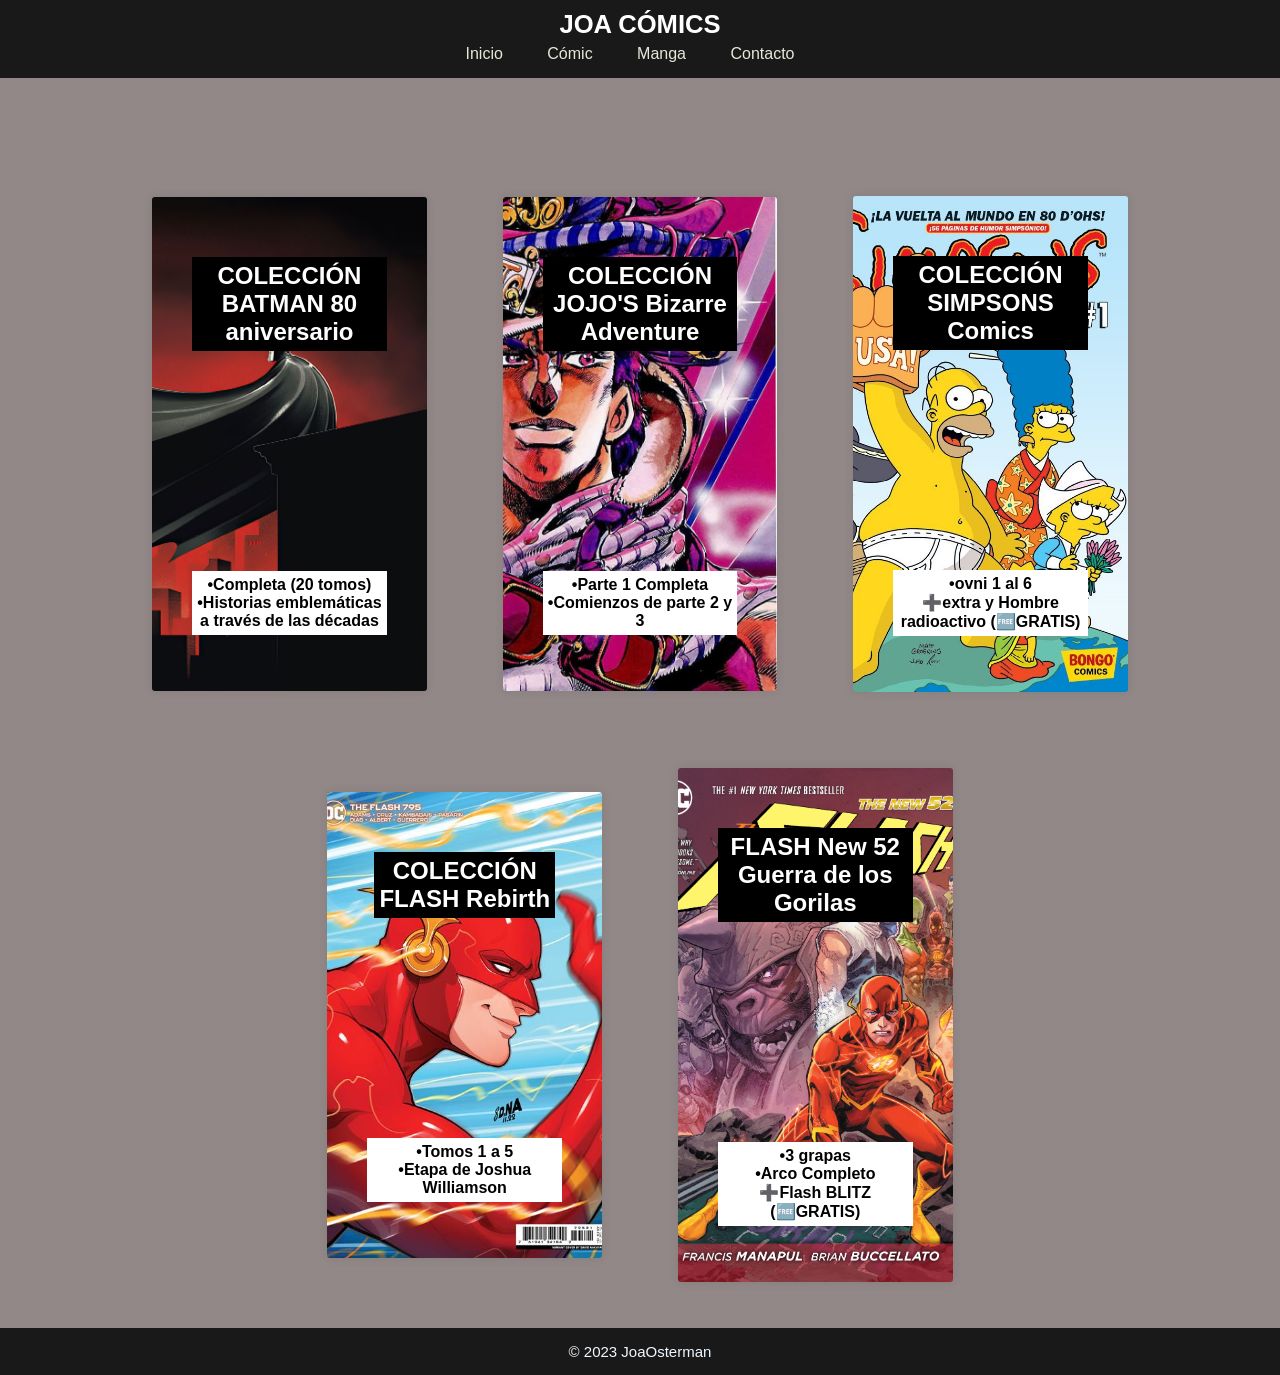
==== index.html @ be12bb25 "Add files via upload" ====
<!DOCTYPE html>
    <html lang="en">
    <head>
        <meta charset="UTF-8">
        <meta name="viewport" content="width=device-width, initial-scale=1.0">
        <title>Joa Comics</title>
        <link rel="stylesheet" href="styles.css">
        <link rel="icon" href="/images/favicon.ico" type="image/x-icon">

    </head>
    
    <body class="body-inicio">

        <header>
            <h1>JOA CÓMICS</h1>
            <nav>
                <ul>
                    <li><a href="index.html">Inicio</a></li>
                    <li class="dropdown">
                        <a href="comic.html" class="dropbtn">Cómic</a>
                        <div class="dropdown-content">
                            <a href="comic.html?filtro=dc">DC</a>
                            <a href="comic.html?filtro=marvel">Marvel</a>
                            <a href="comic.html?filtro=batman">Batman</a>
        
                        </div>
                    </li>                  
                    <li><a href="comic.html?filtro=jojos">Manga</a></li>
  
                    <li><a href="contacto.html">Contacto</a></li>
                </ul>
            </nav>
        </header>



        <main>
            <div class="contenedor">
                <!-- Tarjeta de Batman -->
                <div class="tarjeta tarjeta-batman">
                    <a href="comic.html?filtro=batman">
                        <div class="contenido-tarjeta">
                            <h2>COLECCIÓN<br>BATMAN 80 aniversario</h2>
                            <p>•Completa (20 tomos)<br>•Historias emblemáticas a través de las décadas</p>
                        </div>
                    </a>
                </div>
        
                <!-- Tarjeta de JOJO'S Bizarre Adventure -->
                <div class="tarjeta tarjeta-jojos">
                    <a href="comic.html?filtro=jojos">
                        <div class="contenido-tarjeta">
                            <h2>COLECCIÓN<br>JOJO'S Bizarre Adventure</h2>
                            <p>•Parte 1 Completa<br>•Comienzos de parte 2 y 3</p>
                        </div>
                    </a>
                </div>

                <!-- Tarjeta de Simpsons Comics -->
                <div class="tarjeta tarjeta-simpsons">
                    <a href="comic.html?filtro=simpsons">
                        <div class="contenido-tarjeta">
                            <h2>COLECCIÓN<br>SIMPSONS Comics</h2>
                            <p>•ovni 1 al 6<br>➕extra y Hombre radioactivo (🆓GRATIS)</p>
                        </div>
                    </a>
                </div>
        
                <!-- Tarjeta de FLASH Rebirth -->
                <div class="tarjeta tarjeta-flash-rebirth">
                    <a href="comic.html?filtro=flashrebirth">
                        <div class="contenido-tarjeta">
                            <h2>COLECCIÓN<br>FLASH Rebirth</h2>
                            <p>•Tomos 1 a 5<br>•Etapa de Joshua Williamson</p>
                        </div>
                    </a>
                </div>
        
                <!-- Tarjeta de FLASH New 52 -->
                <div class="tarjeta tarjeta-flash-new52">
                    <a href="comic.html?filtro=flashnew52">
                        <div class="contenido-tarjeta">
                            <h2>FLASH New 52<br>Guerra de los Gorilas</h2>
                            <p>•3 grapas<br>•Arco Completo<br>➕Flash BLITZ (🆓GRATIS)</p>
                        </div>
                    </a>
                </div>
            </div>
        </main>
        

    

        <footer>
            <p>&copy; 2023 JoaOsterman</p>
        </footer>



        <script src="script.js"></script>

    </body>
    </html>
---- styles.css ----
body {
    font-family: Arial, sans-serif;
    background-color: #928888;
    margin: 0;
    padding: 0;
    display: flex;
    justify-content: center;
    flex-direction: column;
    min-height: 100vh;

}


/*######################### F O N D O S   C O L O R E S ######################### */

body.filtro-superheroes {
margin: auto;
}


/*######################### H E A D E R ######################### */
header {
    position: fixed;
    top: 0;
    width: 100%;
    background-color: #1a1919;
    color: #ffffff;
    text-align: center;
    padding: 10px 0;
    z-index: 1000;
    transition: padding 0.3s ease, height 0.3s ease;
}

h1 {
    margin: 0;
    font-size: 1.6em;
    height: 30px;
    overflow: hidden;
    transition: height 0.3s ease;
}

nav ul {
    list-style: none;
    margin: 0;
    padding: 0;
}

nav ul li {
    display: inline-block;
    position: relative;
    margin-right: 20px;
}

nav a {
    display: block;
    padding: 5px 10px;
    text-decoration: none;
    color: #e7e7d8;
}

.dropdown {
    display: inline-block;
}

.dropdown-content {
    display: none;
    position: absolute;
    background-color: #e9e2e2;
    box-shadow: 0 8px 16px rgba(0, 0, 0, 0.2);
    z-index: 1;
}

.dropdown-content a {
    color: #080808;
    padding: 12px 16px;
    display: block;
    text-decoration: none;
}

.dropdown-content a:hover {
    background-color: #555;
}

.dropdown:hover .dropdown-content {
    display: block;
}

header.scrolled {
    padding: 10px 0;
}

header.scrolled h1 {
    height: 0;
}



/*######################### S E P A R A D O R ######################### */





/*######################### C O N T A C T O  ######################### */
.section-instagram {
    display: flex;
    justify-content: center;
    align-items: center;
    text-align: center;
    margin: 0;
}

.tarjeta-instagram {
    background-color: white;
    padding: 20px;
    border-radius: 8px;
    box-shadow: 0 0 10px rgba(0, 0, 0, 0.1);
    max-width: 300px;
    margin: 0 auto;
}

.tarjeta-instagram img {
    border-radius: 50%;
    max-width: 100%;
    height: auto;
}

.tarjeta-instagram h2 {
    color: #333;
}

.tarjeta-instagram p {
    color: #312e2e;
}

/*######################### S E C C I O N E S ######################### */



section {
    margin-top: 0;
    display: flex;
    flex-wrap: wrap;
    justify-content: space-around;



}

.section-menu-lateral{
    margin-left: 50px;

}

.libro {
    position: relative;
    background-color: #333;
    border: 1px solid #494444;
    color: #fff;
    border-radius: 5px;
    box-shadow: 0 2px 10px rgba(0, 0, 0, 0.1);
    margin: 60px;
    padding: 0px;
    width: 300px;
    overflow: hidden;
    transition: transform 0.3s ease-in-out;
}

.libro:hover {
    transform: scale(1.05);
    box-shadow: 0 4px 20px rgba(0, 0, 0, 0.3);
}

.libro img {
    max-width: 100%;
    height: auto;
    margin-bottom: 5px;
    box-shadow: 0 2px 20px rgba(0, 0, 0, 0.76);
    border-radius: 5px;
}

.libro .info {
    opacity: 0;
    position: absolute;
    top: 0;
    left: 0;
    width: 100%;
    height: 100%;
    background-color: rgba(0, 0, 0, 0.863);
    color: #ffffff;
    font-weight: bold;
    text-align: center;
    display: flex;
    flex-direction: column;
    justify-content: center;
    border-radius: 10px;
    transition: opacity 0.3s ease;
}

.libro:hover .info {
    opacity: 1;
}

.libro h2 {
    text-align: center;

    font-weight: normal;
    margin: 0;
    font-size: 1.2em;
}

.libro p {
        text-align: center;
        margin: 0px 0;
        font-weight: bold;
        font-size: 1.2em;


}

.libro button {
    background-color: #32a536;
    color: #fff;
    border: none;
    margin: 30px;
    padding: 10px 10px;
    text-align: center;
    text-decoration: none;
    display: inline-block;
    font-size: 20px;
    border-radius: 5px;
    cursor: pointer;
    transition: background-color 0.3s ease;
    transition: font-size 0.3s ease;

}

.libro button:hover {
    background-color: #1c8f22;
    font-size: 21px;

}





.libro.info-extra {
    background-color: #f1eeee;
    color: #000;
    border: 4px dashed #333;
    padding: 25px 20px;
    text-align: left;
    font-size: 1.05em;
    line-height: 1.6;
    width: 275px; /* igual que las otras tarjetas */
    box-shadow: 0 2px 10px rgba(0, 0, 0, 0.1);
}

.libro.info-extra h2 {
    text-align: center;
    font-size: 1.6em;
    margin-bottom: 15px;
    font-weight: bold;
    border-bottom: 1px solid #ccc;
    padding-bottom: 5px;
}

.libro.info-extra p {
    margin: 5px 0;
    font-weight: normal;
    font-size: 1em;
}

.nota-editorial {
    font-size: 0.7em !important;
    color: #757575;
    margin-top: 10px;
    font-style: italic;
    text-align: center;
}




/*######################### M E N U   L A T E R A L ######################### */

.color-invertido {
    -webkit-filter: invert(1);
    filter: invert(1);
    padding-right: 10px;
}
.filtro-inline {
    display: flex;
}

.menu-lateral {
    position: fixed;
    top: 0;
    left: -200px; /* Oculta el menú lateral inicialmente */
    width: 200px;
    height: 100%;
    background-color: #333;
    color: #fff;
    transition: left 0.3s ease;
    z-index: 999;
    padding: 20px;
    padding-top: 60px;
}

.menu-lateral img {
    width: 40px;
    height: 40px;
    margin-bottom: 20px;
    cursor: pointer;
}

.filtro-menu {
    display: none;
}

.menu-lateral:hover {
    left: 0;
}

.menu-lateral:hover .filtro-menu {
    display: block;
}

/* Estiliza los checkbox según tu diseño */
label {
    display: block;
    margin-bottom: 10px;
    color: #fff;
}

/* Estiliza el icono según tu diseño */
.filtro-menu img {
    width: 20px;
    height: 20px;
}




/*######################### F O O T E R ######################### */
main {
    flex: 1;
    max-width: 100%; /* Ajusta según sea necesario */
    overflow-y: auto; /* Agrega barra de desplazamiento vertical si el contenido es más grande que la ventana */
    margin-top: 150px;
}


footer {
    background-color: #1a1919;
    color: #fff;
    text-align: center;
    padding: 0px;
    z-index: 998;
}
footer p{
    font-size: 15px;
    color: aliceblue;
}















body {
    font-family: Arial, sans-serif;
    margin: 0;
}



/* Asegúrate de que no haya subrayado en cualquier enlace dentro de las tarjetas */
.tarjeta a {
    text-decoration: none !important; /* Elimina el subrayado */
    color: inherit; /* Hereda el color del contenedor */
}

/* Reglas generales para el contenedor y las tarjetas */
.contenedor {
    display: flex;
    flex-wrap: wrap;
    justify-content: center;
    align-items: center;
    gap: 1rem;
    padding: 1rem;
    text-decoration: none;
}

.tarjeta {
    flex: 1 1 22%;
    max-width: 22%; /* Ancho máximo para pantallas medianas y grandes */
    min-width: 200px;
    min-height: 400px;  /* Ajusta la altura mínima de las tarjetas */
    height: auto;  /* Permite que la tarjeta se ajuste dinámicamente en altura según su contenido */
    margin: 30px;
    padding: 30px;
    box-sizing: border-box;
    text-align: center;
    background-color: #ffffff;
    border-radius: 3px;
    box-shadow: 0 0 10px rgba(0, 0, 0, 0.1);
    text-decoration: none; /* Elimina subrayado en la tarjeta */
    color: inherit; /* Hereda el color de la tarjeta */
}

.contenido-tarjeta {
    padding: 10px;
    display: flex;
    flex-direction: column;
    justify-content: center;
    align-items: center;
    text-decoration: none;
}

.tarjeta h2 {
    color: #ffffff;
    background-color: rgb(0, 0, 0);
    padding: 5px;
}

.tarjeta p {
    color: #000000;
    font-weight: bold;
    background-color: rgb(255, 255, 255);
    text-decoration: none; /* Asegúrate de que el texto no esté subrayado */
    margin-top: 200px;
    padding: 5px;

}

/* Definir el fondo de las tarjetas con imágenes */
.tarjeta-batman {
    background-image: url(images/batman-background.jpg);
    background-size: cover;
    background-position: right;

}

.tarjeta-jojos {
    background-image: url(images/jojos-parte1.jpg);
    background-size: cover;
    background-position: right;
}

.tarjeta-simpsons {
    background-image: url(images/simpsons-comics-1.jpg);
    background-size: cover;
    background-position: right;
}


.tarjeta-flash-rebirth {
    background-image: url(images/flash\ background.jpg);
    background-size: cover;
    background-position: center;
}

.tarjeta-flash-new52 {
    background-image: url(images/flhas\ gorilla\ war.jpg);
    background-size: cover;
    background-position: center;
}

.tarjeta-dc {
    background-image: url(images/superman.jpg);
    background-size: cover;
    background-position: left;
}

.tarjeta-info {
    background-image: url(images/jotaro.jpg);
    background-size: cover;
    background-position: left;
}



@media (min-width: 768px) {
    .tarjeta {
        width: 45%; /* Reducir el ancho para pantallas medianas */
    }
}

@media (min-width: 1024px) {
    .tarjeta {
        width: 30%; /* Reducir aún más el ancho para pantallas grandes */
    }
}

@media (min-width: 1440px) {
    .tarjeta {
        width: 20%; /* Reducir aún más el ancho para pantallas extra grandes */
    }
}
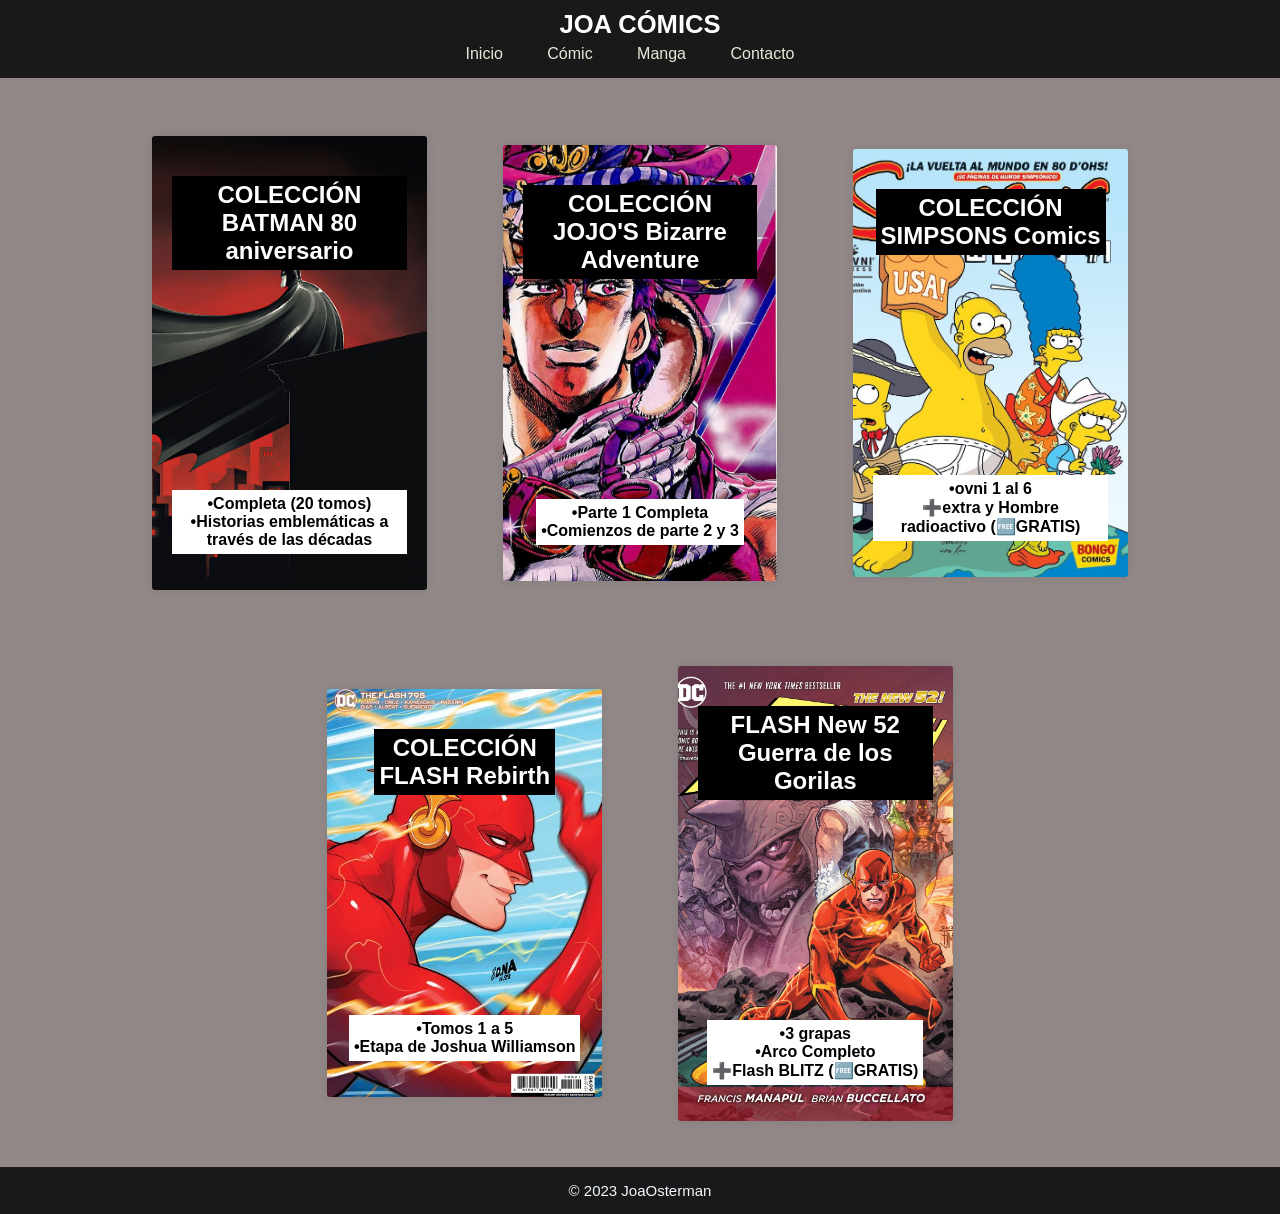
==== commit 73f86bc1: "Add files via upload" ====
--- a/index.html
+++ b/index.html
@@ -22,6 +22,8 @@
                             <a href="comic.html?filtro=dc">DC</a>
                             <a href="comic.html?filtro=marvel">Marvel</a>
                             <a href="comic.html?filtro=batman">Batman</a>
+                            <a href="comic.html?filtro=simpsons">Simpsons</a>
+
         
                         </div>
                     </li>                  
--- a/styles.css
+++ b/styles.css
@@ -1,8 +1,8 @@
 body {
     font-family: Arial, sans-serif;
     background-color: #928888;
-    margin: 0;
-    padding: 0;
+    margin: 0px;
+    padding: 0px;
     display: flex;
     justify-content: center;
     flex-direction: column;
@@ -32,7 +32,7 @@
 }
 
 h1 {
-    margin: 0;
+    margin: 0px;
     font-size: 1.6em;
     height: 30px;
     overflow: hidden;
@@ -41,8 +41,8 @@
 
 nav ul {
     list-style: none;
-    margin: 0;
-    padding: 0;
+    margin: 0px;
+    padding: 0px;
 }
 
 nav ul li {
@@ -72,7 +72,7 @@
 
 .dropdown-content a {
     color: #080808;
-    padding: 12px 16px;
+    padding: 10px 16px;
     display: block;
     text-decoration: none;
 }
@@ -107,7 +107,7 @@
     justify-content: center;
     align-items: center;
     text-align: center;
-    margin: 0;
+    margin: 0px;
 }
 
 .tarjeta-instagram {
@@ -138,7 +138,7 @@
 
 
 section {
-    margin-top: 0;
+    margin-top: 0px;
     display: flex;
     flex-wrap: wrap;
     justify-content: space-around;
@@ -148,7 +148,9 @@
 }
 
 .section-menu-lateral{
-    margin-left: 50px;
+    margin-left: 0px;
+    margin-top: 20px;
+
 
 }
 
@@ -160,6 +162,7 @@
     border-radius: 5px;
     box-shadow: 0 2px 10px rgba(0, 0, 0, 0.1);
     margin: 60px;
+    margin-top: 0px;
     padding: 0px;
     width: 300px;
     overflow: hidden;
@@ -348,7 +351,7 @@
     flex: 1;
     max-width: 100%; /* Ajusta según sea necesario */
     overflow-y: auto; /* Agrega barra de desplazamiento vertical si el contenido es más grande que la ventana */
-    margin-top: 150px;
+    margin-top: 90px;
 }
 
 
@@ -409,7 +412,7 @@
     min-height: 400px;  /* Ajusta la altura mínima de las tarjetas */
     height: auto;  /* Permite que la tarjeta se ajuste dinámicamente en altura según su contenido */
     margin: 30px;
-    padding: 30px;
+    padding: 10px;
     box-sizing: border-box;
     text-align: center;
     background-color: #ffffff;
